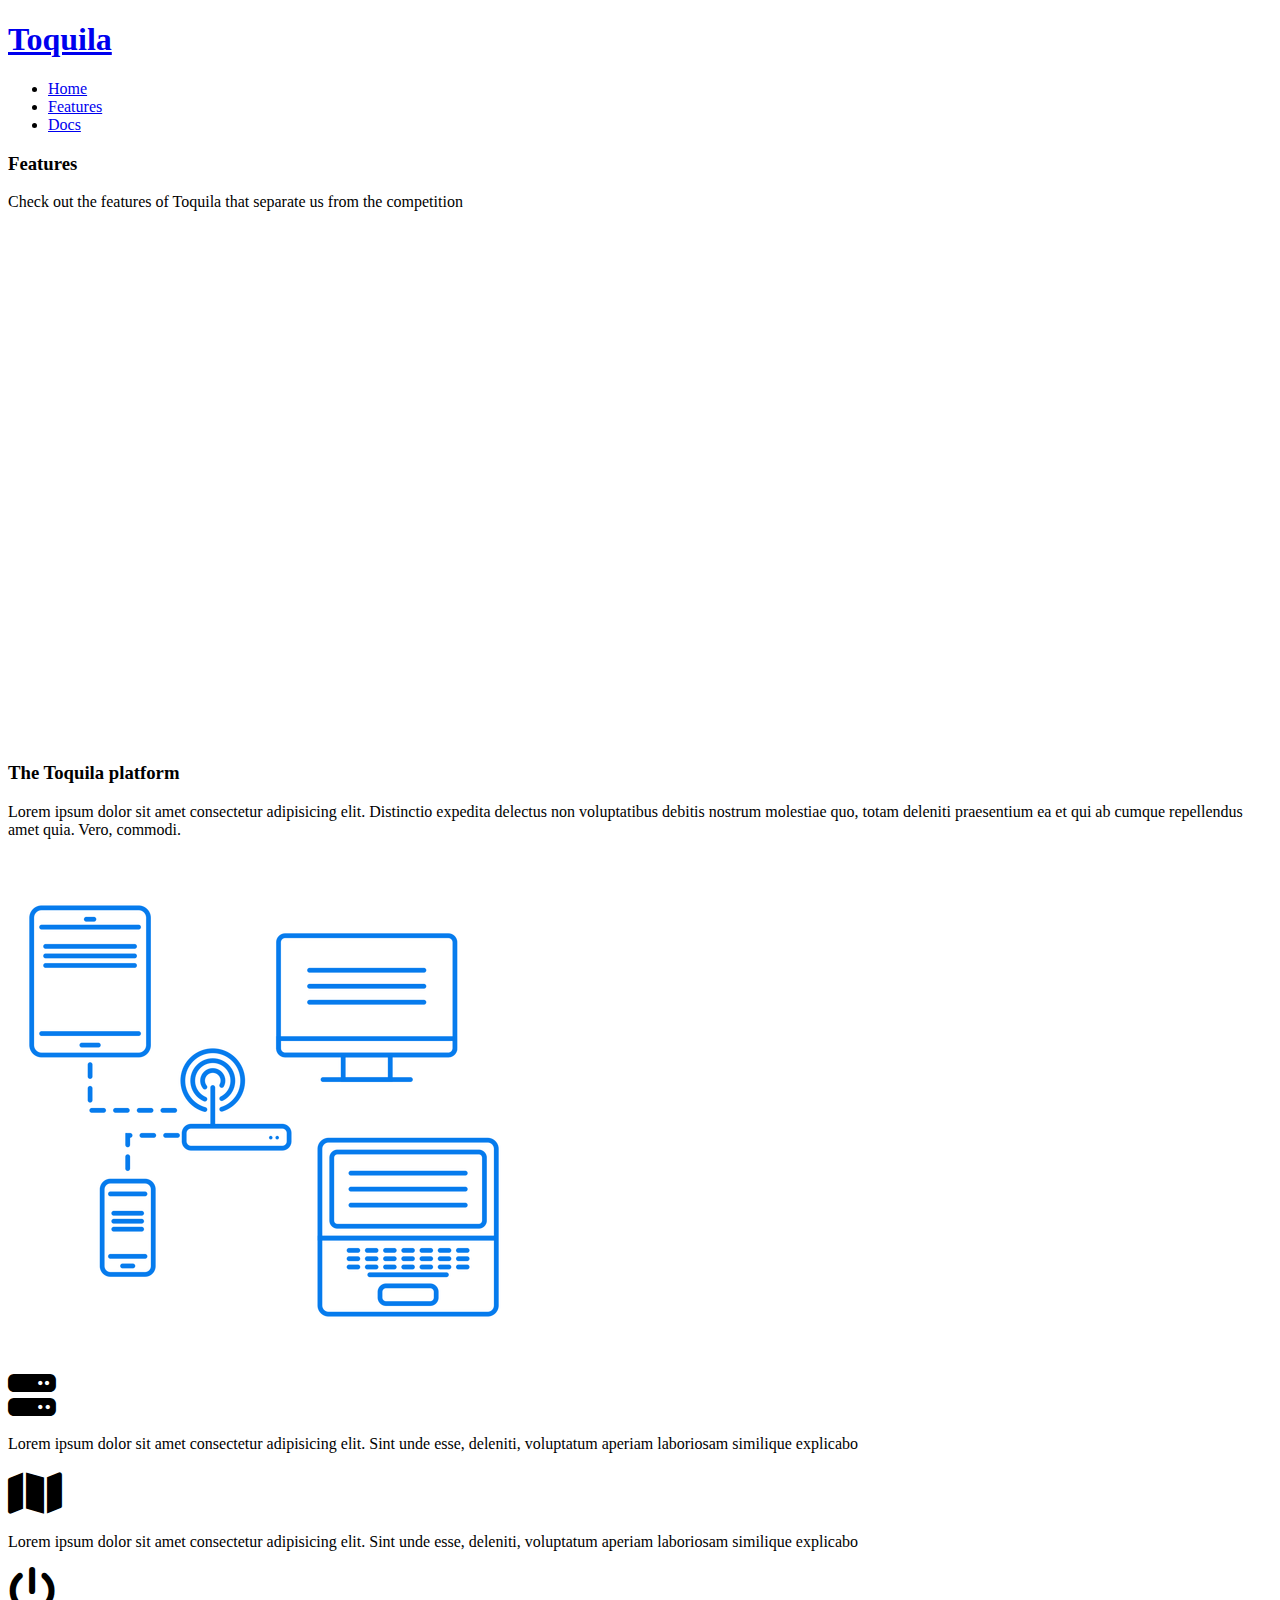
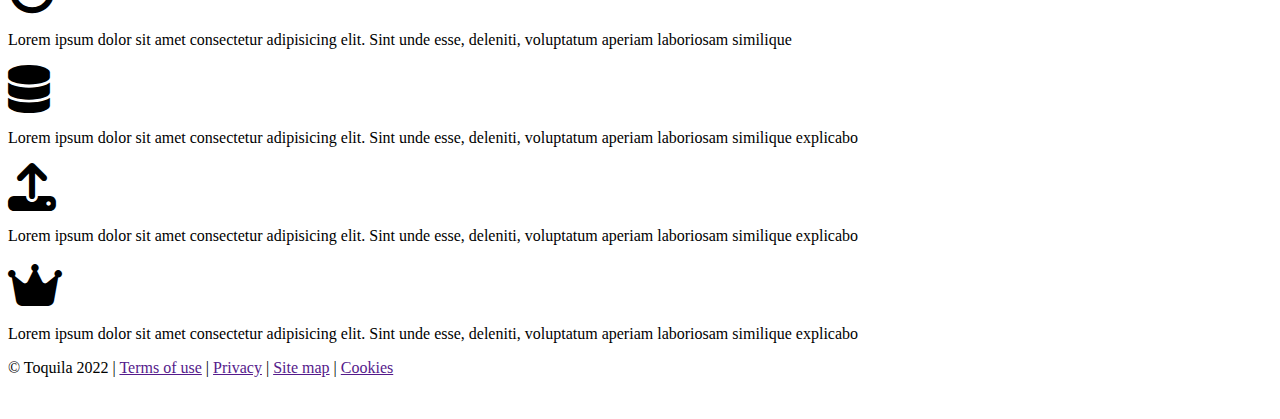
==== Features.html @ 3468caf2 "Initial commit" ====
<!DOCTYPE html>
<html lang="en">
<head>
    <meta charset="UTF-8">
    <meta http-equiv="X-UA-Compatible" content="IE=edge">
    <meta name="viewport" content="width=device-width, initial-scale=1.0">
    <title>server-web</title>
    
    <link rel="stylesheet" href="utility-classes.css">
    <link rel="stylesheet" href="web-server.css">
    <link rel="stylesheet" href="https://cdnjs.cloudflare.com/ajax/libs/font-awesome/6.1.0/css/all.min.css">
    
</head>
<body>     
        <!--------NAVBAR------->
    <div class="navbar">
        <div class="container flex">
            
            <h1><a href="#">Toquila</a></h1>
            <nav>
                <ul >
                    <li><a href="server-web.html">Home</a></li>
                    <li><a href="#">Features</a></li>
                    <li><a href="Docs.html">Docs</a></li>
                </ul>
            </nav>
        </div>
    </div>

    <section class="features">
        <div class="container grid">
            <div><h3>Features</h3>
             <p>Check out the features of Toquila that separate us from the competition</p>
            </div>

            <div class="img">
                <img src="images/server.png" alt="">
            </div>
        </div>
    </section>
     
    </section>
     
    <section class="features-sub-head">
        <div class="container grid ">
            <div><h3>The Toquila platform</h3>
             <p>Lorem ipsum dolor sit amet consectetur adipisicing elit. Distinctio expedita delectus non voluptatibus debitis nostrum molestiae quo, totam deleniti praesentium ea et qui ab cumque repellendus amet quia. Vero, commodi.</p>
            </div>

            <div class="img">
                <img src="images/server2.png" alt="">
            </div>
        </div>
    </section>

    <section class="features-end">
        <div class="container grid">
            <div class="card flex">
                <i class="fas fa-server fa-3x"></i>
                <p>
                    Lorem ipsum dolor sit amet consectetur adipisicing elit. Sint unde esse, deleniti, voluptatum aperiam laboriosam similique explicabo 
                </p>
            </div>
            <div class="card flex">
                <i class="fas fa-map fa-3x"></i>
                <p>
                    Lorem ipsum dolor sit amet consectetur adipisicing elit. Sint unde esse, deleniti, voluptatum aperiam laboriosam similique explicabo 
                </p>
            </div>
            <div class="card flex">
                <i class="fas fa-power-off fa-3x"></i>
                <p>
                    Lorem ipsum dolor sit amet consectetur adipisicing elit. Sint unde esse, deleniti, voluptatum aperiam laboriosam similique 
                </p>
            </div>
            <div class="card flex">
                <i class="fas fa-database fa-3x"></i>
                <p>
                    Lorem ipsum dolor sit amet consectetur adipisicing elit. Sint unde esse, deleniti, voluptatum aperiam laboriosam similique explicabo 
                </p>
            </div>
            <div class="card flex">
                <i class="fas fa-upload fa-3x"></i>
                <p>
                    Lorem ipsum dolor sit amet consectetur adipisicing elit. Sint unde esse, deleniti, voluptatum aperiam laboriosam similique explicabo 
                </p>
            </div>
            <div class="card flex">
                <i class="fas fa-crown fa-3x"></i>
                <p>
                    Lorem ipsum dolor sit amet consectetur adipisicing elit. Sint unde esse, deleniti, voluptatum aperiam laboriosam similique explicabo 
                </p>
            </div>
            

                
            
        </div>
    
    </section>
     

    <section class="footer">
        <div class="container flex">
         <div>
          <p>
                &copy; Toquila 2022 | <a href="">Terms of use</a> |
                <a href="">Privacy</a> | <a href="">Site map</a> 
                | <a href="">Cookies</a> 
            </p>
          </div>
         
            <div class="social">
                <a href=""><img src="icons8-whatsapp.gif" alt=""></a>
                <a href=""><img src="icons8-twitter.gif" alt=""></a>
                <a href=""><img src="icons8-github.gif" alt=""></a>
                <a href=""><img src="icons8-pinterest.gif" alt=""></a>
            </div>
            
        </div>
    </section>



      
        
</body>
</html>
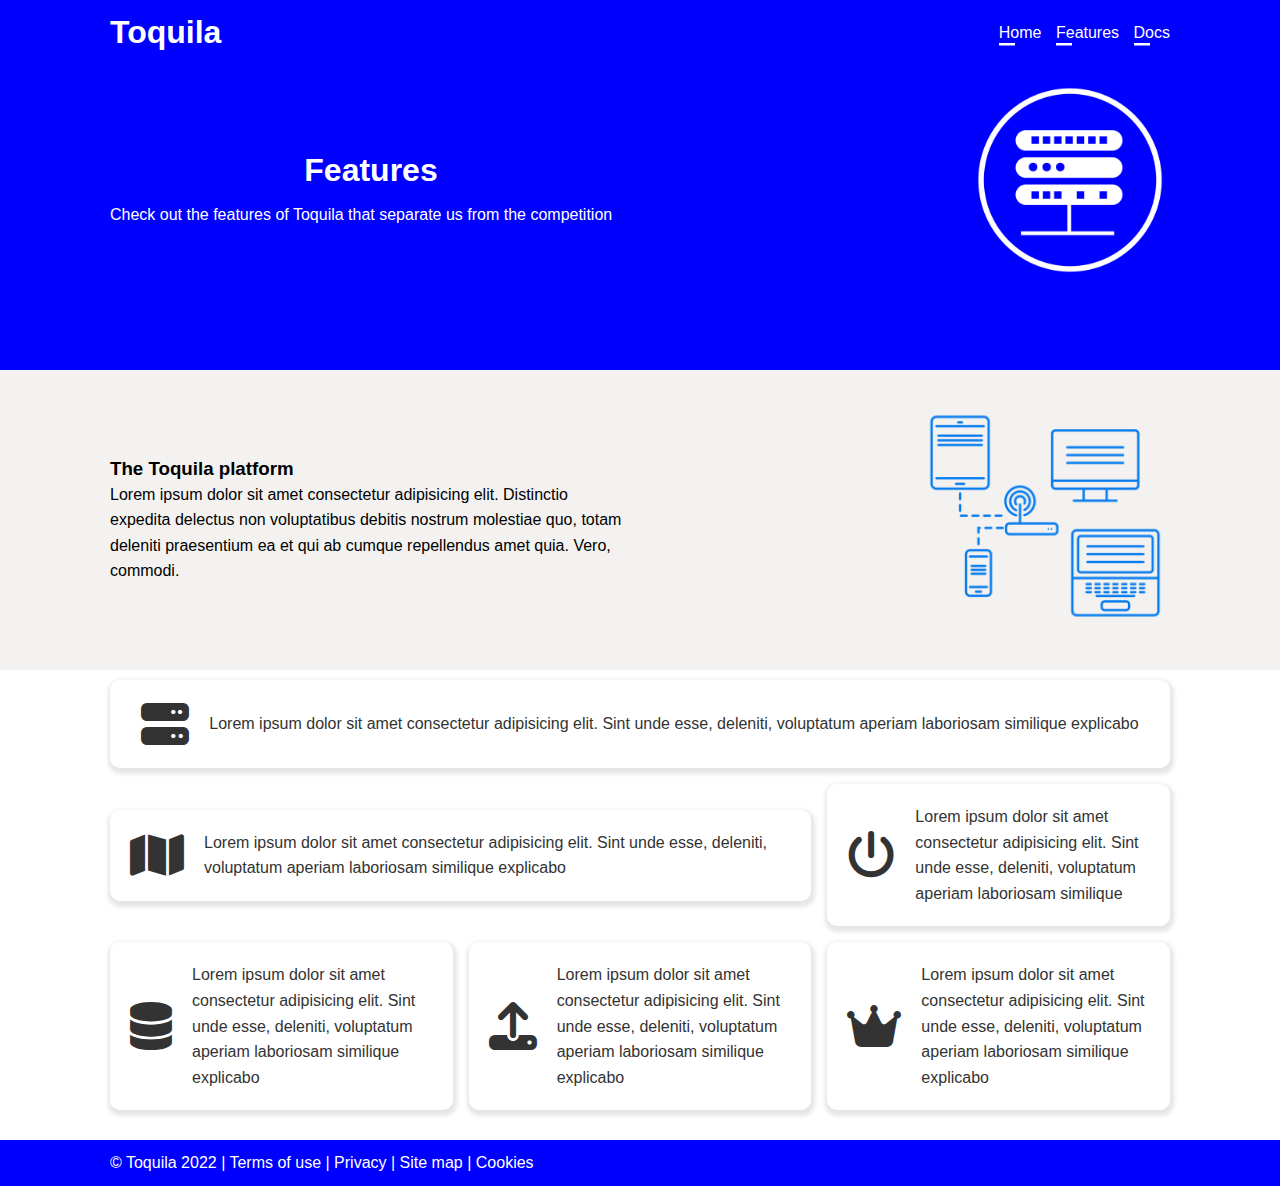
==== commit cf9b23eb: "Fixed some bugs" ====
--- a/Features.html
+++ b/Features.html
@@ -18,8 +18,8 @@
             
             <h1><a href="#">Toquila</a></h1>
             <nav>
-                <ul >
-                    <li><a href="server-web.html">Home</a></li>
+                <ul class="navbarMenu">
+                    <li><a href="Home.html">Home</a></li>
                     <li><a href="#">Features</a></li>
                     <li><a href="Docs.html">Docs</a></li>
                 </ul>
--- a/utility-classes.css
+++ b/utility-classes.css
@@ -0,0 +1,158 @@
+/*utilities*/
+:root{
+    --primary-clr: blue;
+    --light-clr: antiquewhite;
+    --dark-clr: #333;
+}
+ul{
+    list-style-type: none;
+}
+
+a{
+    text-decoration: none;
+    color: white;
+}
+
+.btn{
+    padding: 1rem 30px;
+    background-color: var(--dark-clr);
+    color: white;
+    border: 1px solid white;
+    border-radius: 5px;
+    display: inline-block;
+    cursor: pointer;
+    font-size: 12px;
+    transition: all 500ms ease;
+}
+
+.btn:hover{
+    transform: translateY(-1px);
+}
+
+img{
+    width: 100%;
+    
+}
+
+.grid{
+    display: grid;
+    grid-template-columns: repeat(2, 1fr);
+    gap: 1rem;
+    justify-content: center;
+    align-items: center;
+    height: 100%;
+}
+
+.flex{
+    display: flex;
+    align-items: center;
+    justify-content: center;
+}
+
+.container{
+    max-width: 1100px;
+    height: auto;
+    margin: 0 auto;
+    padding: 0px 40px;
+}
+
+.text-center{
+    text-align: center;
+}
+
+.card{
+    background-color: white;
+    box-shadow: 0px 4px 3px 2px rgba(0, 0, 0, 0.3);
+    color: #333;
+    width: auto;
+    height: auto;
+    padding: 30px 5px;
+    border-radius: 10px;
+}
+
+.my-1{
+    margin: 1rem 0;
+}
+
+.my-2{
+    margin: 1.5rem 0;
+}
+
+.my-3{
+    margin: 2rem 0;
+}
+
+.my-4{
+    margin: 3rem 0;
+}
+
+.m-1{
+    margin: 1rem ;
+}
+
+.m-2{
+    margin: 1.5rem ;
+}
+
+.m-3{
+    margin: 2rem ;
+}
+
+.m-4{
+    margin: 3rem ;
+}
+
+.m-5{
+    margin: 4rem ;
+}
+
+.m-6{
+    margin: 1rem 0;
+}
+
+.py-1{
+    padding: 1rem 0;
+}
+
+.py-2{
+    padding: 1.5rem 0;
+}
+
+.py-3{
+    padding: 2rem 0;
+}
+
+.py-4{
+    padding: 3rem 0;
+}
+
+.p-1{
+    padding: 1rem ;
+}
+
+.p-2{
+    padding: 1.5rem ;
+}
+
+.p-3{
+    padding: 2rem ;
+}
+
+.p-4{
+    padding: 3rem ;
+}
+
+.p-5{
+    padding: 4rem ;
+}
+
+.p-6{
+    padding: 1rem 0;
+}
+
+
+.text-center{
+    text-align: center;
+}
+
+
--- a/web-server.css
+++ b/web-server.css
@@ -0,0 +1,687 @@
+:root{
+     --primary-clr: blue;
+     --sec-clr: grey;
+     --light: #fff;
+     --dark: #000;
+     --transition: all 500ms ease-in-out;
+}
+
+*{
+    box-sizing: border-box;
+    margin: 0;
+    padding: 0;
+}
+
+body{
+    font-family: Arial, Helvetica, sans-serif;
+    line-height: 1.6rem;
+    position: relative;
+
+
+}
+
+/*utilities*/
+ul{
+    list-style-type: none;
+}
+
+a{
+    text-decoration: none;
+    color: white;
+}
+
+.btn{
+    padding:  .5rem 1.5rem;
+    background-color: blue;
+    color: white;
+    border: 1px solid white;
+    border-radius: 5px;
+    letter-spacing: 2px;
+    display: inline-block;
+    font-size: 1rem;
+    transition: var(--transition);
+}
+
+.btn:hover{
+    transform: translateY(-1px);
+}
+
+img{
+    width: 100%;
+    
+}
+
+.grid{
+    display: grid;
+    grid-template-columns: repeat(2, 1fr);
+    gap: 1rem;
+}
+
+.flex{
+    display: flex;
+    align-items: center;
+    justify-content: center;
+}
+
+.container{
+    max-width: 1100px;
+    height: auto;
+    margin: 0 auto;
+    position: relative;
+    padding: 10px 20px;
+}
+
+/*navbar*/
+.navbar{
+    background-color: blue;
+    color: white;
+    height: 70px;
+    width: 100%;
+    padding: 10px 0;
+    position: relative;
+}
+.navbar .flex{
+    justify-content: space-between;
+}
+
+.navbar .flex ul li{
+    display: inline-block;
+}
+
+.navbarMenu a{
+    position:relative;
+    display: inline-block;
+    clip-path: polygon(0 0, 100% 0, 100% 100%, 0% 100%);
+}
+
+.navbarMenu a::before, .navbarMenu a::after{
+    position: absolute;
+    content: '';
+    border-bottom: 3px solid #fff;
+    bottom: .1px;
+    transition: transform .5s cubic-bezier(0.075, 0.82, 0.165, 1);
+}
+
+.navbarMenu a::before{
+    width: 1em;
+    transform-origin: left;
+}
+
+.navbarMenu a:hover::before{
+    transform: scalex(0.5);
+}
+
+.navbarMenu a::after{
+    width: 85%;
+    left: 1em;
+    transform: translateX(110%);
+}
+
+.navbarMenu a:hover::after{
+    transform: translateX(0);
+}
+
+.flex li a{
+    margin-left: 10px;
+    
+}
+
+.flex li a:hover{
+    border-bottom: 1px solid white;
+}
+
+/*showcase*/
+
+.hidden{
+    visibility: hidden;
+    height: 0;
+}
+
+.showcase{
+    position: relative;
+    padding-top: 40px;
+    height: 300px;
+    background-color: blue;
+    color: white;
+}
+
+.showcase-text{
+    margin-top: 20px;
+    animation: slideinfromleft 1s ease-in;
+}
+
+.showcase-text h1{
+    font-weight: 50;
+    margin-bottom: 10px;
+    font-size: 1.5rem;
+}
+
+.showcase-text .btn{
+    border: 1px solid white;
+    padding: 0 10px;
+    margin-top: 10px;
+    font-size: 12px;
+}
+
+.showcase .grid{
+    grid-template-columns: 2fr 1fr;
+    gap: 2rem;
+}
+
+.showcase .showcase-form{
+    background-color: white;
+    box-shadow: 0 4px 3px rgba(0, 0, 0, 0.3);
+    color: #333;
+    height: 300px;
+    width: 100%;
+    padding: 2rem 1rem;
+    border-radius: 10px;
+    z-index: 2;
+    animation: slideinfromright 1s ease-in;
+}
+
+.showcase-form h2{
+    font-size: 1.5rem;
+    margin-top: -20px;
+}
+
+.showcase-form .form-control{
+    margin: 20px 0px;
+}
+
+.showcase-form .form-control input{
+    border: 0;
+    border-bottom: 1px solid black;
+    outline: none;
+    width: 100%;
+
+}
+
+
+
+.skewness{
+    height: 70px;
+    background-color: white;
+    margin-top: -70px;
+    transform: skewY(-2deg);
+    
+}
+
+.stats{
+    margin: 100px;
+    animation: slideinfrombottom 1s ease-in;
+}
+
+.stats .grid{
+    grid-template-columns: repeat(3, 1fr);
+    text-align: center;
+}
+
+.stats .grid .fa{
+    margin: 0px;
+    font-weight: 100px;
+    
+}
+
+.stats .grid p{
+    margin-top: 18px;
+}
+
+.stats .grid i{
+    transition: .5s ease ;
+}
+
+.stats .grid i:hover{
+    transform: translateY(-10%);
+
+}
+/*BOXES*/
+.cards{
+    background-color: blue;
+    
+}
+
+/*Features*/
+
+.features{
+    background-color: blue;
+    color: white;
+    height: 300px;
+}
+.features  h3{
+    font-size: 32px;
+    padding: 18px;
+    text-align: center;   
+}
+
+.features .grid p {
+    text-align: left;
+    height: 100%;
+}
+
+.features .grid .img ,
+.features-md .img {
+    width: 200px;
+    justify-self: flex-end;
+}
+
+
+.features-sub-head .img {
+    width: 250px;
+    justify-self: flex-end;
+}
+
+.features-sub-head {
+    background-color: rgb(243, 242, 241);
+    height: 300px;
+}
+
+.features-sub-head .grid {
+    height: 100%;
+}
+
+
+.features-end .fas{
+    margin-right: 20px;
+}
+
+.features-end .grid .card {
+    padding: 20px;
+    box-shadow: 1px 3px 4px 3px rgba(0, 0, 0, 0.1);
+}
+.features-end .grid{
+    grid-template-columns: repeat(3 ,1fr);
+}
+
+.features-end .grid *:first-child{
+    grid-column: 1 / span 3;
+}
+
+.features-end .grid *:nth-child(2) {
+    grid-column: 1 / span 2;
+}
+.features-end .grid .card {
+    width: 100%
+}
+
+/*cards*/
+.cards{
+    margin-top: -40px;
+    margin-bottom: 40px;
+    background-color: #fff;
+   
+}
+
+
+.cards .card-2 , .cards .card-3{
+   background-color: #fff;
+   padding: 20px 30px;
+   box-shadow: 0px 4px 3px 0px rgba(26, 26, 29, 0.3);
+   border: 0;
+}
+
+.cards .grid {
+   display: grid;
+   grid-template-rows: repeat (2 1fr);
+   grid-template-columns: repeat(3, 1fr);
+   gap: 2rem;
+}
+
+.cards .card-1 {
+   grid-column: 1 / span 2;
+   grid-row: 1 / span 2;
+   
+}
+
+.cards .grid div{
+   text-align: center;
+}
+
+
+/*Languages*/
+
+.languages{
+    margin-bottom: 50px
+}
+
+.languages .grid {
+    grid-template-columns: repeat(5 , 1fr); 
+    justify-items: center;   
+}
+.languages .languages-text{
+    font-size: 24px;
+    margin-bottom: 20px;
+}
+
+.languages img{
+    box-shadow: 0px 3px 5px 0px rgba(0, 0, 0, 0.3);
+    padding: 2px 4px 4px 5px;
+    width: 100px;
+
+}
+
+.languages .flex{
+    justify-content: space-evenly;
+}
+
+.languages .flex img{
+    transition: .5s;
+    border-radius: 10px;
+    
+}
+.languages .flex img:hover{
+    transform: translateY(-15%);
+}
+.languages-text{
+    margin: 15px 0;
+    font-size: 20px;
+    font-weight: bold;
+}
+/*Docs*/
+
+.docs-head{
+    background-color: var(--primary-clr);
+    color: #fff;
+}
+
+.docs-head .img{
+    width: 200px;
+}
+
+.docs-head h3{
+    font-size: 32px
+}
+.docs-head .p-1{
+    justify-self: flex-end;
+}
+.docs-head .img{
+    justify-self: flex-end;
+}
+
+.docs-main .grey{
+    background-color: rgb(233, 232, 232);
+    align-self: flex-start;
+}
+
+.docs-main li{
+    border: 0;
+    border-bottom: 1px solid #ccc;
+    transition: .3s;
+    outline: none;
+    
+}
+
+.docs-main ul a{
+    color: var(--dark);
+}
+
+.docs-main ul li:hover{
+    margin-left: 2px;
+}
+
+.docs-main .grid{
+    grid-template-columns: 1fr 2fr;
+    gap: 2rem;
+}
+
+.docs-main .grid .spec-1{
+    background-color: rgb(91, 212, 172);
+    padding: 2px 10px ;
+}
+
+.docs-main .grid .fa-info{
+    margin-right: 10px;
+}
+
+.docs-main .grid .spec{
+    background-color: var(--dark);
+    color: var(--light);
+    padding:  2px 0px 2px 15px  ;
+    font-size: 12px;
+}
+
+
+/*Footer*/
+.footer{
+    background-color: blue;
+    margin-top: 20px;
+    transition: var(--transition);
+}
+ .footer .flex{
+     justify-content: space-between;
+     flex-wrap: wrap;
+ }
+
+ .footer .flex p{
+     color: #fff;
+ }
+
+ .footer p a{
+    transition: var(--transition);
+ }
+
+ .footer p a:hover{
+    border-bottom: 1px solid #fff ;
+ }
+ .footer .flex img{
+     width: 20px;
+     border-radius: 50%;
+     background-color: blue;
+     margin-left: 10px;
+ }
+
+/*clouds*/
+
+.cloud{
+    background-color: blue;
+    color: white;
+}
+
+.cloud .grid h2{
+    margin: 18px 0;
+    font-size: 32px;
+}
+
+.cloud .grid button{
+    border: 1px solid white;
+}
+
+.cloud .grid img{
+    transform: scale(70%);
+}
+
+
+/*Animation*/
+
+@keyframes slideinfromleft{
+    0% {
+        transform: translateX(-100%);
+    }
+
+    100% {
+        transform: translatex(0);
+    }
+}
+@keyframes slideinfromright{
+    0% {
+        transform: translatex(100%);
+    }
+
+    100% {
+        transform: translatex(0);
+    }
+}
+@keyframes slideinfrombottom{
+    0% {
+        transform: translateY(100%);
+    }
+
+    100% {
+        transform: translatex(0);
+    }
+}
+
+
+
+@media(max-width: 768px) {
+    .body{
+        font-size: 14px;
+    }
+
+    .navbar{
+        height: 120px
+    }
+
+    .navbar .flex{
+        flex-direction: column;
+    }
+
+    .navbar .flex h1{
+        margin-bottom: 20px;
+    }
+
+    .navbar .flex ul{
+        background-color: rgba(0, 0, 0, 0.1);
+    }
+    .languages .flex{
+        display: grid;
+        grid-template-columns: 1fr 1fr ;
+        gap:1rem
+    }
+
+    .grid, .showcase .grid, .stats .grid,.cards .grid, 
+    .languages .grid, .docs-main .grid, .docs-head .grid {
+        grid-template-columns: 1fr;
+        grid-template-rows: 1fr;
+    }
+
+    .showcase{
+        height: auto;
+    }
+
+    .showcase .showcase-text{
+        text-align: center;
+        margin-top: -40px;
+    }
+
+    .showcase .showcase-form{
+        width:80% ;
+        justify-self: center;
+    }
+
+    .skewness{
+        visibility: hidden;
+        height: 0;     
+    }
+
+    .stats .text-center{
+        text-align: left;
+    }
+
+    .stats .grid{
+        margin-top: 40px;
+    }
+
+    .cloud .grid h2{
+        font-size: 24px;
+    }
+
+    .cloud .grid p{
+        font-size: 18px;
+    }
+
+    .languages .flex{
+        display: flex;
+        flex-wrap: wrap;
+    }
+
+    .cards{
+        padding: 20px;
+    }
+
+    .cards .grid .card-1{
+        grid-column: 1;
+        grid-row: 1;
+    }
+
+    .features .grid p{
+        text-align: center;
+        padding-bottom: 10px
+    }
+
+    .features .grid h3{
+        font-size: 24px;
+    }
+
+    .features .grid .img {
+        width: 100px;
+    }
+
+    .features-sub-head .grid .img{
+        width: 150px;
+    }
+
+    .features-sub-head .grid h3{
+        margin-bottom: 10px;
+        font-size: 18px;
+    }
+
+    .features-sub-head, .features-end{
+        padding-top: 20px;
+    }
+
+
+    .features, .features-end,
+     .features-md, .features-sub-head {
+         width: auto;
+         height: auto;
+     }
+
+     .features-sub-head .grid h3, .features-sub-head .grid p{
+         text-align: center;
+     }
+
+    .features-end .grid {
+        grid-template-columns: 1fr;
+        grid-template-rows: 1fr;
+    }
+
+    .features-end .grid *:first-child {
+        grid-column: 1 ;
+    }
+    
+    .features-end .grid *:nth-child(2) {
+        grid-column: 1;
+
+    }
+    
+
+    .features .grid .img, .features-sub-head .grid .img {
+        justify-self: center;
+    }
+
+    .docs-head .img{
+        justify-self: center;
+    }
+
+    .docs-head .grid > *:first-child{
+        justify-self: center;
+    }
+
+    .docs-head h3{
+        text-align: center;
+    }
+
+    .foooter{
+        margin-bottom: 0;
+        
+    }
+    .footer .flex{
+        display: flex;
+        flex-direction: column-reverse;
+    }
+    .footer img{
+        margin-left: 10px;
+    }
+}
+    